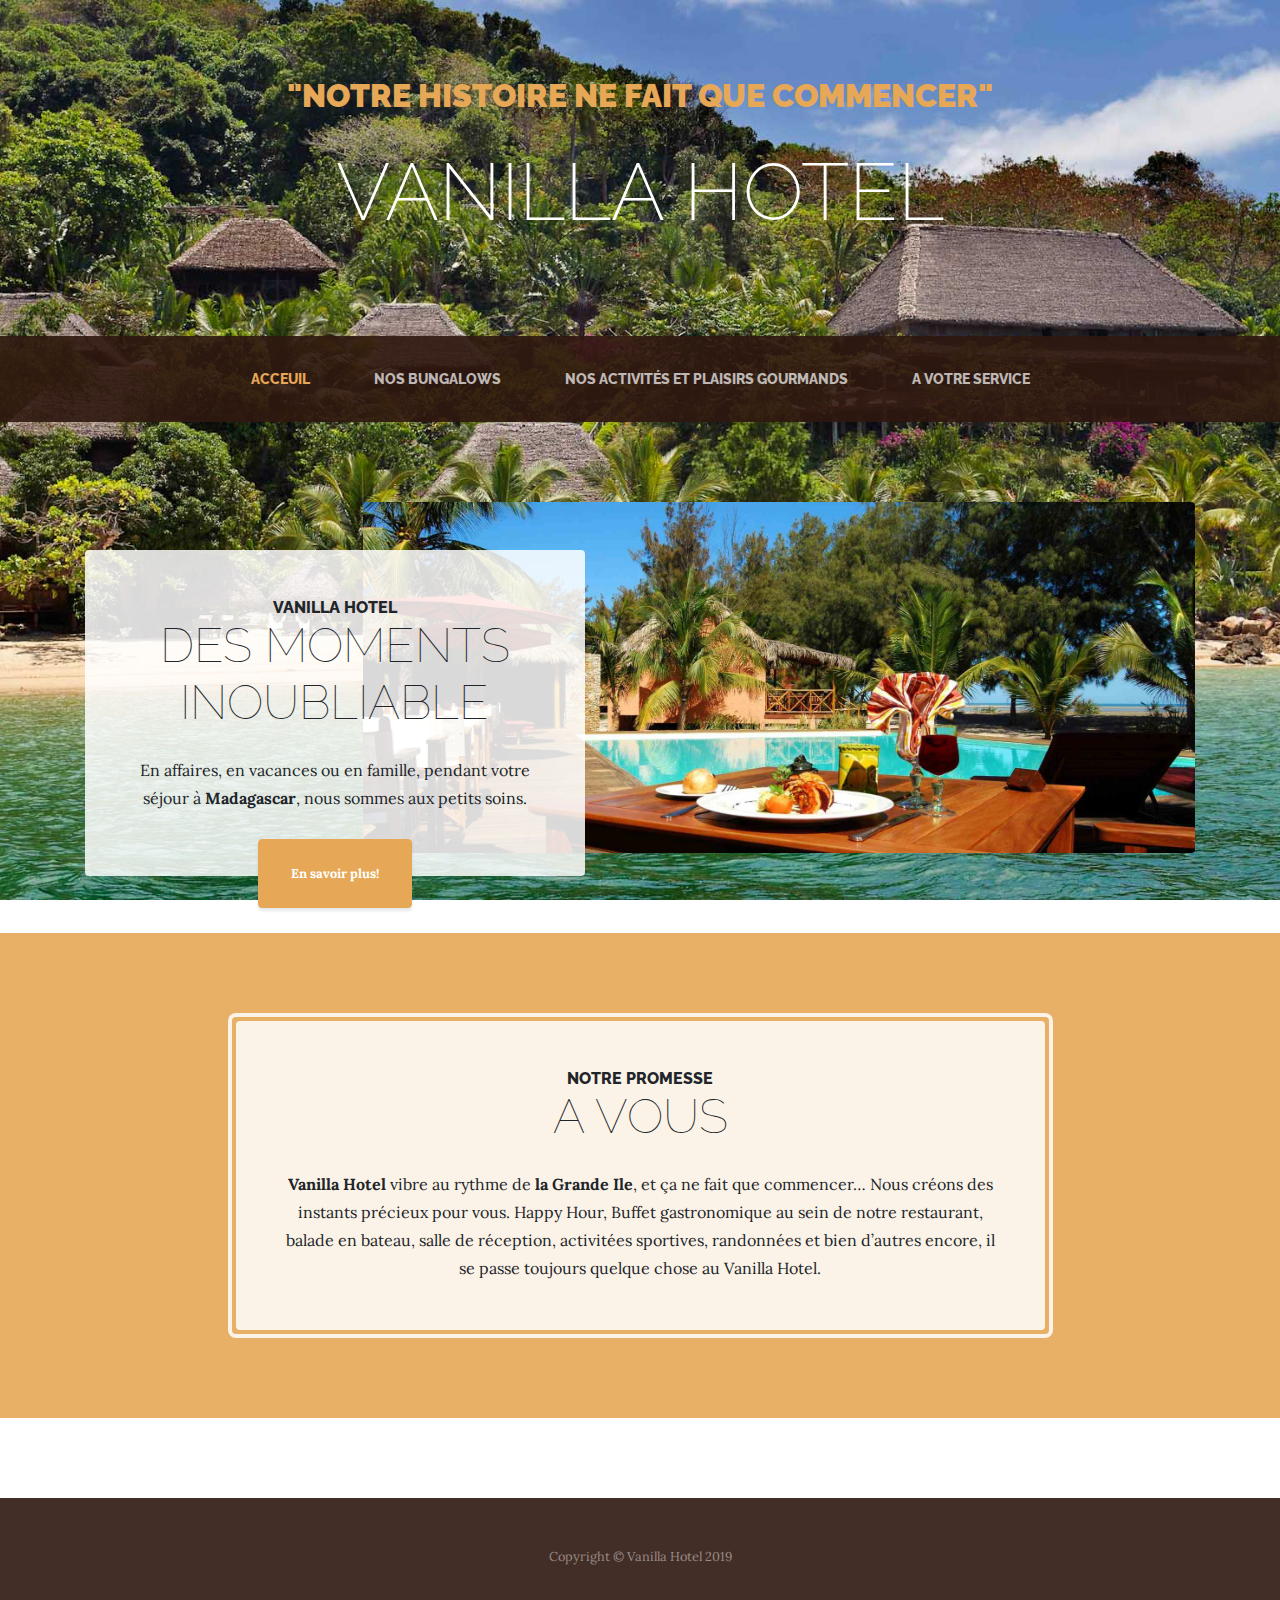
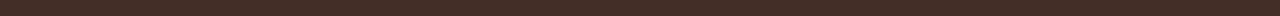
==== index.html @ 37d18b25 "project vanilla" ====
<!DOCTYPE html>
<html lang="fr">

<head>

  <meta charset="utf-8">
  <meta name="viewport" content="width=device-width, initial-scale=1, shrink-to-fit=no">
  <meta name="description" content="un séjour de rève à madagascar,Vanilla hotel /vavances/ beauté / Paysage /lémurien /Madagascar">
  <meta name="author" content="Vanilla Hotel">

  <title>Vanilla Hotel, Votre Sejour à Madagascar</title>

  <!-- Bootstrap core CSS -->
  <link href="vendor/bootstrap/css/bootstrap.min.css" rel="stylesheet">

  <!-- Custom fonts for this template -->
  <link href="https://fonts.googleapis.com/css?family=Raleway:100,100i,200,200i,300,300i,400,400i,500,500i,600,600i,700,700i,800,800i,900,900i" rel="stylesheet">
  <link href="https://fonts.googleapis.com/css?family=Lora:400,400i,700,700i" rel="stylesheet">

  <!-- Custom styles for this template -->
  <link href="css/business-casual.css" rel="stylesheet">

</head>

<body>

  <h1 class="site-heading text-center text-white d-none d-lg-block">
    <span class="site-heading-upper text-primary mb-3"><strong>"Notre histoire ne fait que commencer"</strong></span>
    <span class="site-heading-lower">VANILLA HOTEL</span>
  </h1>

  <!-- Navigation -->
  <nav class="navbar navbar-expand-lg navbar-dark py-lg-4" id="mainNav">
    <div class="container">
      <a class="navbar-brand text-uppercase text-expanded font-weight-bold d-lg-none" href="#">Start</a>
      <button class="navbar-toggler" type="button" data-toggle="collapse" data-target="#navbarResponsive" aria-controls="navbarResponsive" aria-expanded="false" aria-label="Toggle navigation">
        <span class="navbar-toggler-icon"></span>
      </button>
      <div class="collapse navbar-collapse" id="navbarResponsive">
        <ul class="navbar-nav mx-auto">
          <li class="nav-item active px-lg-4">
            <a class="nav-link text-uppercase text-expanded" href="index.html">Acceuil
              <span class="sr-only">(current)</span>
            </a>
          </li>
          <li class="nav-item px-lg-4">
            <a class="nav-link text-uppercase text-expanded" href="about.html">Nos Bungalows</a>
          </li>
          <li class="nav-item px-lg-4">
            <a class="nav-link text-uppercase text-expanded" href="products.html">Nos Activités et plaisirs Gourmands</a>
          </li>
          <li class="nav-item px-lg-4">
            <a class="nav-link text-uppercase text-expanded" href="store.html">A Votre service</a>
          </li>
        </ul>
      </div>
    </div>
  </nav>

  <section class="page-section clearfix">
    <div class="container">
      <div class="intro">
        <img class="intro-img img-fluid mb-3 mb-lg-0 rounded" src="img/intro.jpg" alt="">
        <div class="intro-text left-0 text-center bg-faded p-5 rounded">
          <h2 class="section-heading mb-4">
            <span class="section-heading-upper">Vanilla Hotel</span>
            <span class="section-heading-lower">Des Moments Inoubliable</span>
          </h2>
          <p class="mb-3">En affaires, en vacances ou en famille, pendant votre séjour à <strong>Madagascar</strong>, nous sommes aux petits soins. 
          <div class="intro-button mx-auto">
            <a class="btn btn-primary btn-xl" href="#">En savoir plus!</a>
          </div>
        </div>
      </div>
    </div>
  </section>

  <section class="page-section cta">
    <div class="container">
      <div class="row">
        <div class="col-xl-9 mx-auto">
          <div class="cta-inner text-center rounded">
            <h2 class="section-heading mb-4">
              <span class="section-heading-upper">Notre Promesse</span>
              <span class="section-heading-lower">A vous</span>
            </h2>
            <p class="mb-0"><strong>Vanilla Hotel</strong> vibre au rythme de <strong>la Grande Ile</strong>, et ça ne fait que commencer… Nous créons des instants précieux pour vous. Happy Hour, Buffet gastronomique au sein de notre restaurant, balade en bateau, salle de réception, activitées sportives, randonnées et bien d’autres encore, il se passe toujours quelque chose au Vanilla Hotel.</p>
          </div>
        </div>
      </div>
    </div>
  </section>

  <footer class="footer text-faded text-center py-5">
    <div class="container">
      <p class="m-0 small">Copyright &copy; Vanilla Hotel 2019</p>
    </div>
  </footer>

  <!-- Bootstrap core JavaScript -->
  <script src="vendor/jquery/jquery.min.js"></script>
  <script src="vendor/bootstrap/js/bootstrap.bundle.min.js"></script>

</body>

</html>
---- css/business-casual.css ----
/*!
 * Start Bootstrap - Business Casual v5.0.5 (https://startbootstrap.com/template-overviews/business-casual)
 * Copyright 2013-2019 Start Bootstrap
 * Licensed under MIT (https://github.com/BlackrockDigital/startbootstrap-business-casual/blob/master/LICENSE)
 */

body {
  font-family: 'Lora';
  background: -webkit-gradient(linear, left top, left bottom, from(rgba(47, 23, 15, 0.65))), url("../img/bg.jpg");
  background:url("../img/bg.jpg");
  background-attachment: fixed;
  background-position: center;
  background-size: cover;
}

h1,
h2,
h3,
h4,
h5,
h6 {
  font-family: 'Raleway';
}

p {
  line-height: 1.75;
}

.text-faded {
  color: rgba(255, 255, 255, 0.45);
}

.site-heading {
  margin-top: 5rem;
  margin-bottom: 5rem;
  text-transform: uppercase;
  line-height: 1;
  font-family: 'Raleway';
}

.site-heading .site-heading-upper {
  display: block;
  font-size: 2rem;
  font-weight: 1000;
}

.site-heading .site-heading-lower {
  font-size: 5rem;
  font-weight: 200;
  line-height: 8rem;
  color: white;
}

.page-section {
  margin-top: 5rem;
  margin-bottom: 5rem;
}

.section-heading {
  text-transform: uppercase;
}

.section-heading .section-heading-upper {
  display: block;
  font-size: 1rem;
  font-weight: 800;
}

.section-heading .section-heading-lower {
  display: block;
  font-size: 3rem;
  font-weight: 100;
}

.bg-faded {
  background-color: rgba(255, 255, 255, 0.85);
}

#mainNav {
  background-color: rgba(47, 23, 15, 0.9);
  font-family: 'Raleway';
}

#mainNav .navbar-brand {
  color: #e6a756;
}

#mainNav .navbar-nav .nav-item .nav-link {
  color: rgba(255, 255, 255, 0.7);
  font-weight: 800;
}

#mainNav .navbar-nav .nav-item.active .nav-link {
  color: #e6a756;
}

@media (min-width: 992px) {
  #mainNav .navbar-nav .nav-item .nav-link {
    font-size: 0.9rem;
  }
  #mainNav .navbar-nav .nav-item .nav-link:hover {
    color: rgba(255, 255, 255, 0.4);
  }
  #mainNav .navbar-nav .nav-item.active .nav-link:hover {
    color: #e6a756;
  }
}

.btn-xl {
  font-weight: 700;
  font-size: 0.8rem;
  padding-top: 1.5rem;
  padding-bottom: 1.5rem;
  padding-left: 2rem;
  padding-right: 2rem;
}

.intro {
  position: relative;
}

@media (min-width: 992px) {
  .intro .intro-img {
    width: 75%;
    float: right;
  }
  .intro .intro-text {
    left: 0;
    width: 60%;
    margin-top: 3rem;
    position: absolute;
  }
  .intro .intro-text .intro-button {
    width: 100%;
    left: 0;
    position: absolute;
    bottom: -2rem;
  }
}

@media (min-width: 1200px) {
  .intro .intro-text {
    width: 45%;
  }
}

.cta {
  padding-top: 5rem;
  padding-bottom: 5rem;
  background-color: rgba(230, 167, 86, 0.9);
}

.cta .cta-inner {
  position: relative;
  padding: 3rem;
  margin: 0.5rem;
  background-color: rgba(255, 255, 255, 0.85);
}

.cta .cta-inner:before {
  border-radius: 0.5rem;
  content: '';
  position: absolute;
  top: -0.5rem;
  bottom: -0.5rem;
  left: -0.5rem;
  right: -0.5rem;
  border: 0.25rem solid rgba(255, 255, 255, 0.85);
}

@media (min-width: 992px) {
  .about-heading .about-heading-img {
    position: relative;
    z-index: 0;
  }
  .about-heading .about-heading-content {
    margin-top: -5rem;
    position: relative;
    z-index: 1;
  }
}

@media (min-width: 992px) {
  .product-item .product-item-title {
    position: relative;
    z-index: 1;
    margin-bottom: -3rem;
  }
  .product-item .product-item-img {
    position: relative;
    z-index: 0;
    max-width: 60vw;
  }
  .product-item .product-item-description {
    position: relative;
    z-index: 1;
    margin-top: -3rem;
    max-width: 50vw;
  }
}

.list-hours {
  font-size: 0.9rem;
}

.list-hours .list-hours-item {
  border-bottom: 1px solid rgba(230, 167, 86, 0.5);
  padding-bottom: .25rem;
  margin-bottom: 1rem;
  font-style: italic;
}

.list-hours .list-hours-item.today {
  font-weight: bold;
  color: #e6a756;
}

@media (min-width: 992px) {
  .list-hours {
    width: 50%;
    font-size: 1.1rem;
  }
}

.address strong {
  font-size: 1.2rem;
}

.footer {
  background-color: rgba(47, 23, 15, 0.9);
}

.text-primary {
  color: #e6a756 !important;
}

.bg-primary {
  background-color: #e6a756 !important;
}

.btn {
  -webkit-box-shadow: 0px 3px 3px 0px rgba(33, 37, 41, 0.1);
  box-shadow: 0px 3px 3px 0px rgba(33, 37, 41, 0.1);
}

.btn-primary {
  background-color: #e6a756;
  border-color: #e6a756;
}

.btn-primary:hover, .btn-primary:focus, .btn-primary:active {
  background-color: #df902a;
  border-color: #df902a;
}

.font-weight-light {
  font-weight: 100 !important;
}
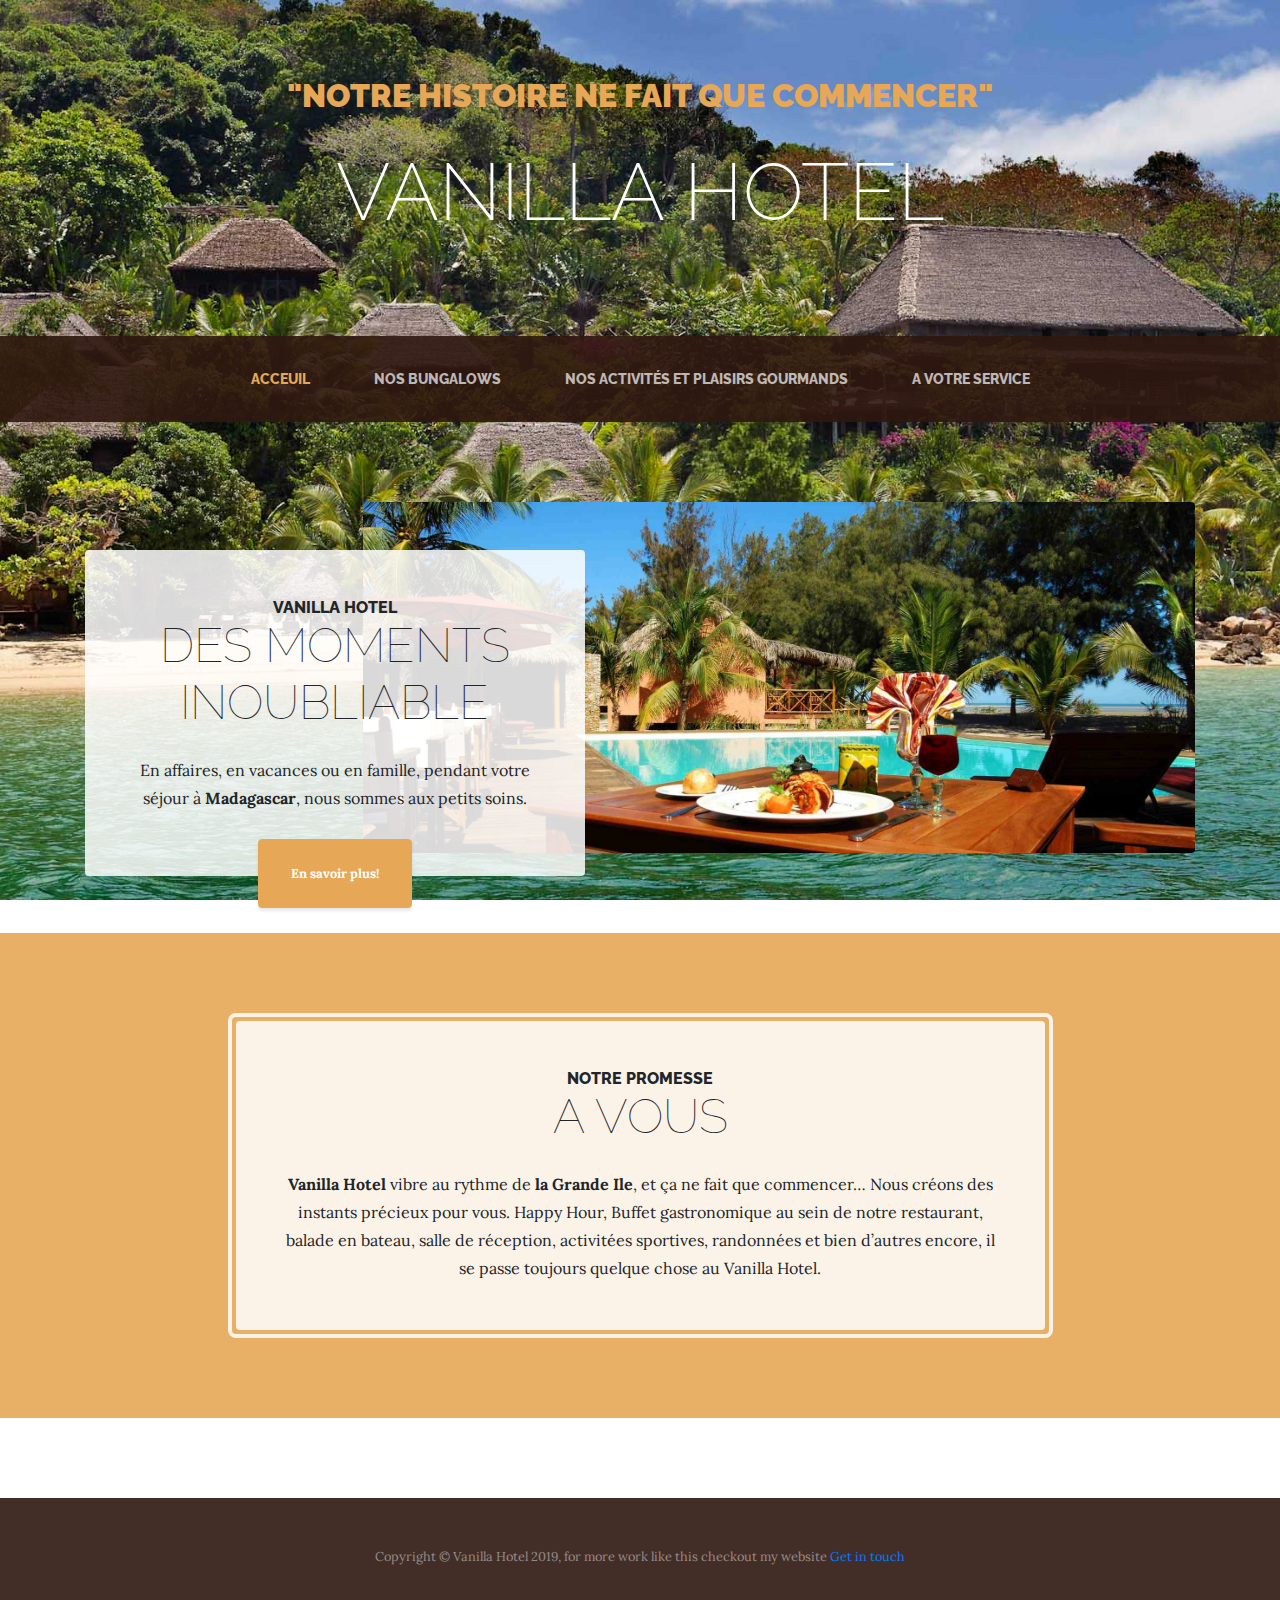
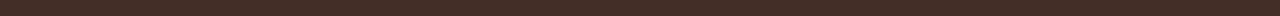
==== commit b3c16b2d: "correction responsive" ====
--- a/index.html
+++ b/index.html
@@ -32,7 +32,7 @@
   <!-- Navigation -->
   <nav class="navbar navbar-expand-lg navbar-dark py-lg-4" id="mainNav">
     <div class="container">
-      <a class="navbar-brand text-uppercase text-expanded font-weight-bold d-lg-none" href="#">Start</a>
+      <a class="navbar-brand text-uppercase text-expanded font-weight-bold d-lg-none" href="#">VANILLA HOTEL</a>
       <button class="navbar-toggler" type="button" data-toggle="collapse" data-target="#navbarResponsive" aria-controls="navbarResponsive" aria-expanded="false" aria-label="Toggle navigation">
         <span class="navbar-toggler-icon"></span>
       </button>
@@ -93,7 +93,7 @@
 
   <footer class="footer text-faded text-center py-5">
     <div class="container">
-      <p class="m-0 small">Copyright &copy; Vanilla Hotel 2019</p>
+      <p class="m-0 small">Copyright &copy; Vanilla Hotel 2019, for more work like this checkout my website <a href="https://andryrajohnson.ga">Get in touch</a></p>
     </div>
   </footer>
 
